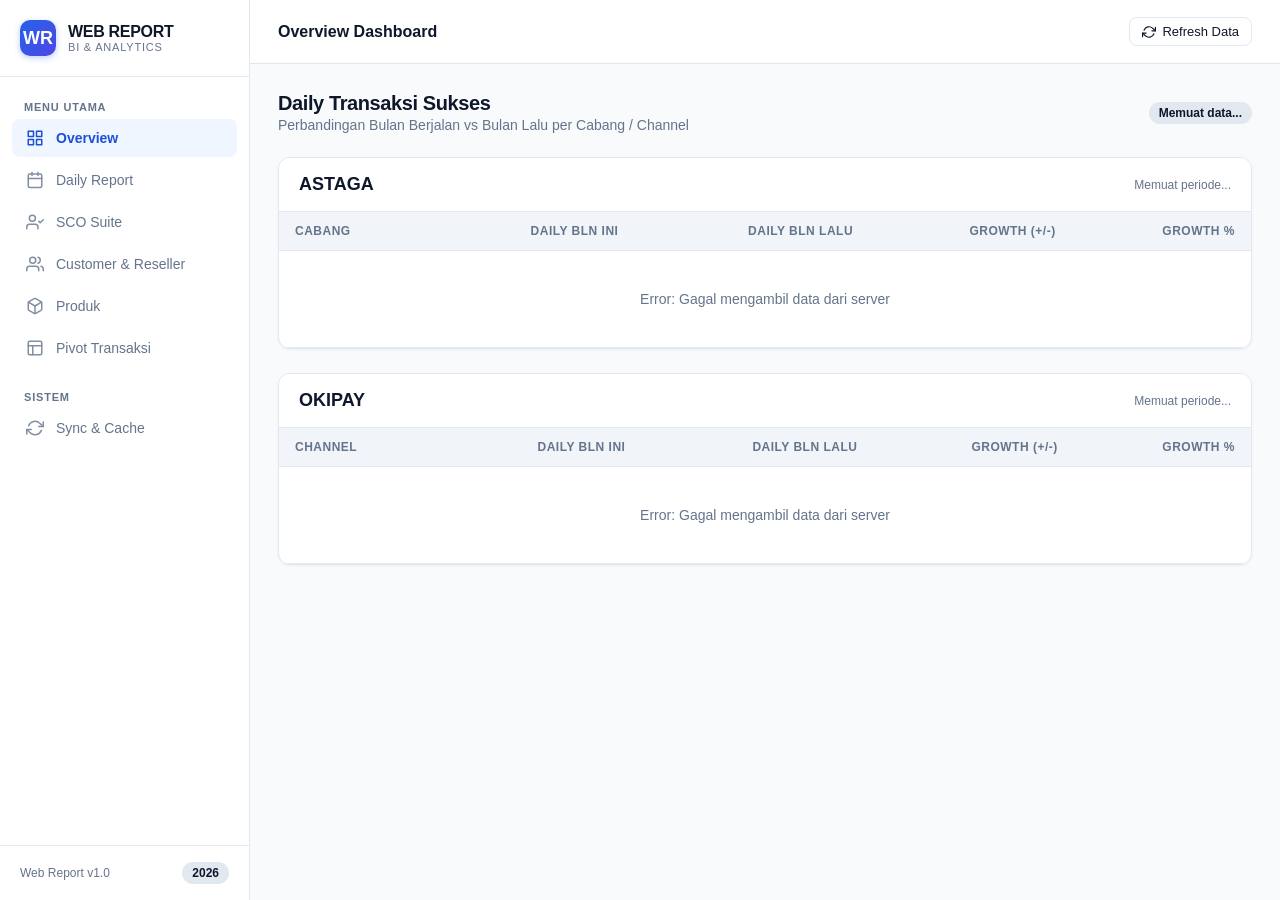
==== templates/shell.html @ fde055f7 "feat: initial commit web report BI core engines and UI" ====
<!DOCTYPE html>
<html lang="id">
<head>
  <meta charset="UTF-8">
  <meta name="viewport" content="width=device-width, initial-scale=1.0">
  <title>Web Report</title>
  <link rel="stylesheet" href="/static/css/app.css">
  <script src="/static/js/chart.min.js"></script>
  <script src="/static/js/html2canvas.min.js"></script>
</head>
<body>

  <!-- SIDEBAR NAVIGATION -->
  <aside id="sidebar">
    <div class="brand-header">
      <div class="brand-icon">WR</div>
      <div>
        <div class="brand-title">WEB REPORT</div>
        <div class="brand-subtitle">BI &amp; Analytics</div>
      </div>
    </div>

    <ul class="nav-menu">
      <li class="nav-label">Menu Utama</li>
      <li class="nav-item">
        <a href="#overview" class="nav-link active">
          <svg viewBox="0 0 24 24" fill="none" stroke="currentColor" stroke-width="2" stroke-linecap="round" stroke-linejoin="round">
            <rect x="3" y="3" width="7" height="7"></rect>
            <rect x="14" y="3" width="7" height="7"></rect>
            <rect x="14" y="14" width="7" height="7"></rect>
            <rect x="3" y="14" width="7" height="7"></rect>
          </svg>
          Overview
        </a>
      </li>
      <li class="nav-item">
        <a href="#daily" class="nav-link">
          <svg viewBox="0 0 24 24" fill="none" stroke="currentColor" stroke-width="2" stroke-linecap="round" stroke-linejoin="round">
            <rect x="3" y="4" width="18" height="18" rx="2" ry="2"></rect>
            <line x1="16" y1="2" x2="16" y2="6"></line>
            <line x1="8" y1="2" x2="8" y2="6"></line>
            <line x1="3" y1="10" x2="21" y2="10"></line>
          </svg>
          Daily Report
        </a>
      </li>
      <li class="nav-item">
        <a href="#sco" class="nav-link">
          <svg viewBox="0 0 24 24" fill="none" stroke="currentColor" stroke-width="2" stroke-linecap="round" stroke-linejoin="round">
            <path d="M16 21v-2a4 4 0 0 0-4-4H5a4 4 0 0 0-4 4v2"></path>
            <circle cx="8.5" cy="7" r="4"></circle>
            <polyline points="17 11 19 13 23 9"></polyline>
          </svg>
          SCO Suite
        </a>
      </li>
      <li class="nav-item">
        <a href="#reseller" class="nav-link">
          <svg viewBox="0 0 24 24" fill="none" stroke="currentColor" stroke-width="2" stroke-linecap="round" stroke-linejoin="round">
            <path d="M17 21v-2a4 4 0 0 0-4-4H5a4 4 0 0 0-4 4v2"></path>
            <circle cx="9" cy="7" r="4"></circle>
            <path d="M23 21v-2a4 4 0 0 0-3-3.87"></path>
            <path d="M16 3.13a4 4 0 0 1 0 7.75"></path>
          </svg>
          Customer &amp; Reseller
        </a>
      </li>
      <li class="nav-item">
        <a href="#produk" class="nav-link">
          <svg viewBox="0 0 24 24" fill="none" stroke="currentColor" stroke-width="2" stroke-linecap="round" stroke-linejoin="round">
            <path d="M21 16V8a2 2 0 0 0-1-1.73l-7-4a2 2 0 0 0-2 0l-7 4A2 2 0 0 0 3 8v8a2 2 0 0 0 1 1.73l7 4a2 2 0 0 0 2 0l7-4A2 2 0 0 0 21 16z"></path>
            <polyline points="3.27 6.96 12 12.01 20.73 6.96"></polyline>
            <line x1="12" y1="22.08" x2="12" y2="12"></line>
          </svg>
          Produk
        </a>
      </li>
      <li class="nav-item">
        <a href="#transaksi" class="nav-link">
          <svg viewBox="0 0 24 24" fill="none" stroke="currentColor" stroke-width="2" stroke-linecap="round" stroke-linejoin="round">
            <rect x="3" y="3" width="18" height="18" rx="2" ry="2"></rect>
            <line x1="3" y1="9" x2="21" y2="9"></line>
            <line x1="9" y1="21" x2="9" y2="9"></line>
          </svg>
          Pivot Transaksi
        </a>
      </li>

      <li class="nav-label" style="margin-top: 16px;">Sistem</li>
      <li class="nav-item">
        <a href="#settings" class="nav-link">
          <svg viewBox="0 0 24 24" fill="none" stroke="currentColor" stroke-width="2" stroke-linecap="round" stroke-linejoin="round">
            <polyline points="23 4 23 10 17 10"></polyline>
            <polyline points="1 20 1 14 7 14"></polyline>
            <path d="M3.51 9a9 9 0 0 1 14.85-3.36L23 10M1 14l4.64 4.36A9 9 0 0 0 20.49 15"></path>
          </svg>
          Sync &amp; Cache
        </a>
      </li>
    </ul>

    <div class="sidebar-footer">
      <span>Web Report v1.0</span>
      <span class="badge">2026</span>
    </div>
  </aside>

  <!-- MAIN WRAPPER -->
  <div id="main-wrapper">
    <header id="topbar">
      <div class="page-breadcrumb" id="page-title">Overview Dashboard</div>
      <div class="topbar-actions">
        <button onclick="navigate()" style="background: none; border: 1px solid var(--surface-border); padding: 6px 12px; border-radius: 8px; color: var(--text-main); font-size: 13px; font-weight: 500; cursor: pointer; display: flex; align-items: center; gap: 6px;">
          <svg width="14" height="14" viewBox="0 0 24 24" fill="none" stroke="currentColor" stroke-width="2" stroke-linecap="round" stroke-linejoin="round">
            <polyline points="23 4 23 10 17 10"></polyline>
            <polyline points="1 20 1 14 7 14"></polyline>
            <path d="M3.51 9a9 9 0 0 1 14.85-3.36L23 10M1 14l4.64 4.36A9 9 0 0 0 20.49 15"></path>
          </svg>
          Refresh Data
        </button>
      </div>
    </header>

    <main id="content-area">
      <!-- Dinamis di-load oleh app.js -->
    </main>
  </div>

  <script src="/static/js/app.js?v=2"></script>
</body>
</html>
---- static/css/app.css ----
/* app.css — Global Styles & Layout Shell */
:root {
  --bg: #f8fafc;
  --surface: #ffffff;
  --surface-border: #e2e8f0;
  --text-main: #0f172a;
  --text-muted: #64748b;
  --primary: #2563eb;
  --primary-hover: #1d4ed8;
  --primary-light: #eff6ff;
  --sidebar-bg: #ffffff;
  --sidebar-border: #e2e8f0;
  --sidebar-active: #eff6ff;
  --sidebar-active-text: #1d4ed8;
  --table-header: #f1f5f9;
  --table-hover: #f8fafc;
  --table-total: #f1f5f9;
  --positive: #16a34a;
  --positive-bg: #dcfce7;
  --negative: #dc2626;
  --negative-bg: #fee2e2;
  --badge-bg: #e2e8f0;
  --sidebar-width: 250px;
}

@media (prefers-color-scheme: dark) {
  :root {
    --bg: #0b1120;
    --surface: #1e293b;
    --surface-border: #334155;
    --text-main: #f1f5f9;
    --text-muted: #94a3b8;
    --primary: #3b82f6;
    --primary-hover: #60a5fa;
    --primary-light: #1e3a8a33;
    --sidebar-bg: #0f172a;
    --sidebar-border: #1e293b;
    --sidebar-active: #1e3a8a44;
    --sidebar-active-text: #93c5fd;
    --table-header: #0f172a;
    --table-hover: #1e293b88;
    --table-total: #0f172a;
    --positive: #4ade80;
    --positive-bg: #14532d44;
    --negative: #f87171;
    --negative-bg: #7f1d1d44;
    --badge-bg: #334155;
  }
}

* {
  box-sizing: border-box;
  margin: 0;
  padding: 0;
}

body {
  font-family: -apple-system, BlinkMacSystemFont, "Segoe UI", Roboto, Helvetica, Arial, sans-serif;
  background-color: var(--bg);
  color: var(--text-main);
  min-height: 100vh;
  display: flex;
}

/* ─── SIDEBAR ────────────────────────────────────────────── */
#sidebar {
  width: var(--sidebar-width);
  background: var(--sidebar-bg);
  border-right: 1px solid var(--sidebar-border);
  height: 100vh;
  position: fixed;
  top: 0;
  left: 0;
  display: flex;
  flex-direction: column;
  z-index: 50;
  transition: transform 0.2s ease;
}

.brand-header {
  padding: 20px;
  border-bottom: 1px solid var(--sidebar-border);
  display: flex;
  align-items: center;
  gap: 12px;
}

.brand-icon {
  width: 36px;
  height: 36px;
  background: linear-gradient(135deg, var(--primary), #4f46e5);
  border-radius: 10px;
  display: flex;
  align-items: center;
  justify-content: center;
  color: #ffffff;
  font-weight: 800;
  font-size: 18px;
  box-shadow: 0 2px 6px rgba(37, 99, 235, 0.3);
}

.brand-title {
  font-size: 16px;
  font-weight: 700;
  letter-spacing: -0.3px;
}

.brand-subtitle {
  font-size: 11px;
  color: var(--text-muted);
  text-transform: uppercase;
  letter-spacing: 0.8px;
}

.nav-menu {
  flex: 1;
  padding: 16px 12px;
  list-style: none;
  overflow-y: auto;
}

.nav-label {
  font-size: 11px;
  font-weight: 700;
  color: var(--text-muted);
  text-transform: uppercase;
  letter-spacing: 0.8px;
  padding: 8px 12px 6px 12px;
}

.nav-item {
  margin-bottom: 4px;
}

.nav-link {
  display: flex;
  align-items: center;
  gap: 12px;
  padding: 10px 14px;
  border-radius: 8px;
  color: var(--text-muted);
  text-decoration: none;
  font-size: 14px;
  font-weight: 500;
  transition: all 0.15s ease;
}

.nav-link:hover {
  background: var(--table-header);
  color: var(--text-main);
}

.nav-link.active {
  background: var(--sidebar-active);
  color: var(--sidebar-active-text);
  font-weight: 600;
}

.nav-link svg {
  width: 18px;
  height: 18px;
  flex-shrink: 0;
  opacity: 0.8;
}

.nav-link.active svg {
  opacity: 1;
  stroke: var(--sidebar-active-text);
}

.sidebar-footer {
  padding: 16px 20px;
  border-top: 1px solid var(--sidebar-border);
  font-size: 12px;
  color: var(--text-muted);
  display: flex;
  justify-content: space-between;
  align-items: center;
}

/* ─── MAIN CONTENT AREA ──────────────────────────────────── */
#main-wrapper {
  margin-left: var(--sidebar-width);
  flex: 1;
  min-height: 100vh;
  display: flex;
  flex-direction: column;
}

#topbar {
  height: 64px;
  background: var(--surface);
  border-bottom: 1px solid var(--surface-border);
  display: flex;
  align-items: center;
  justify-content: space-between;
  padding: 0 28px;
  position: sticky;
  top: 0;
  z-index: 40;
}

.page-breadcrumb {
  font-size: 16px;
  font-weight: 600;
}

.topbar-actions {
  display: flex;
  align-items: center;
  gap: 12px;
}

#content-area {
  padding: 28px;
  flex: 1;
}

/* ─── COMPONENTS ─────────────────────────────────────────── */
.badge {
  display: inline-flex;
  align-items: center;
  padding: 4px 10px;
  font-size: 12px;
  font-weight: 600;
  border-radius: 9999px;
  background-color: var(--badge-bg);
  color: var(--text-main);
}

.grid-cards {
  display: grid;
  grid-template-columns: repeat(auto-fit, minmax(520px, 1fr));
  gap: 24px;
}

@media (max-width: 768px) {
  #sidebar {
    transform: translateX(-100%);
  }
  #sidebar.open {
    transform: translateX(0);
  }
  #main-wrapper {
    margin-left: 0;
  }
  .grid-cards {
    grid-template-columns: 1fr;
  }
}

.card {
  background: var(--surface);
  border: 1px solid var(--surface-border);
  border-radius: 12px;
  overflow: hidden;
  box-shadow: 0 1px 3px rgba(0,0,0,0.05);
}

.card-header {
  padding: 16px 20px;
  border-bottom: 1px solid var(--surface-border);
  display: flex;
  justify-content: space-between;
  align-items: center;
  background: var(--surface);
}

.card-header h2 {
  font-size: 18px;
  font-weight: 700;
}

.card-meta {
  font-size: 12px;
  color: var(--text-muted);
}

.table-container {
  width: 100%;
  overflow-x: auto;
}

table {
  width: 100%;
  border-collapse: collapse;
  text-align: left;
  font-size: 14px;
}

th {
  background: var(--table-header);
  color: var(--text-muted);
  font-weight: 600;
  font-size: 12px;
  text-transform: uppercase;
  letter-spacing: 0.5px;
  padding: 12px 16px;
  border-bottom: 1px solid var(--surface-border);
}

td {
  padding: 12px 16px;
  border-bottom: 1px solid var(--surface-border);
}

tr:hover td {
  background-color: var(--table-hover);
}

.text-right { text-align: right; }
.text-center { text-align: center; }
.font-semibold { font-weight: 600; }

tr.total-row {
  background-color: var(--table-total);
  font-weight: 700;
  border-top: 2px solid var(--surface-border);
}

.pill {
  display: inline-block;
  padding: 2px 8px;
  border-radius: 6px;
  font-size: 12px;
  font-weight: 600;
}

.pill.positive {
  color: var(--positive);
  background-color: var(--positive-bg);
}

.pill.negative {
  color: var(--negative);
  background-color: var(--negative-bg);
}

.loader {
  text-align: center;
  padding: 40px;
  color: var(--text-muted);
  font-size: 14px;
}

.placeholder-card {
  padding: 60px 20px;
  text-align: center;
  color: var(--text-muted);
}
.placeholder-card h3 {
  font-size: 18px;
  color: var(--text-main);
  margin-bottom: 8px;
}
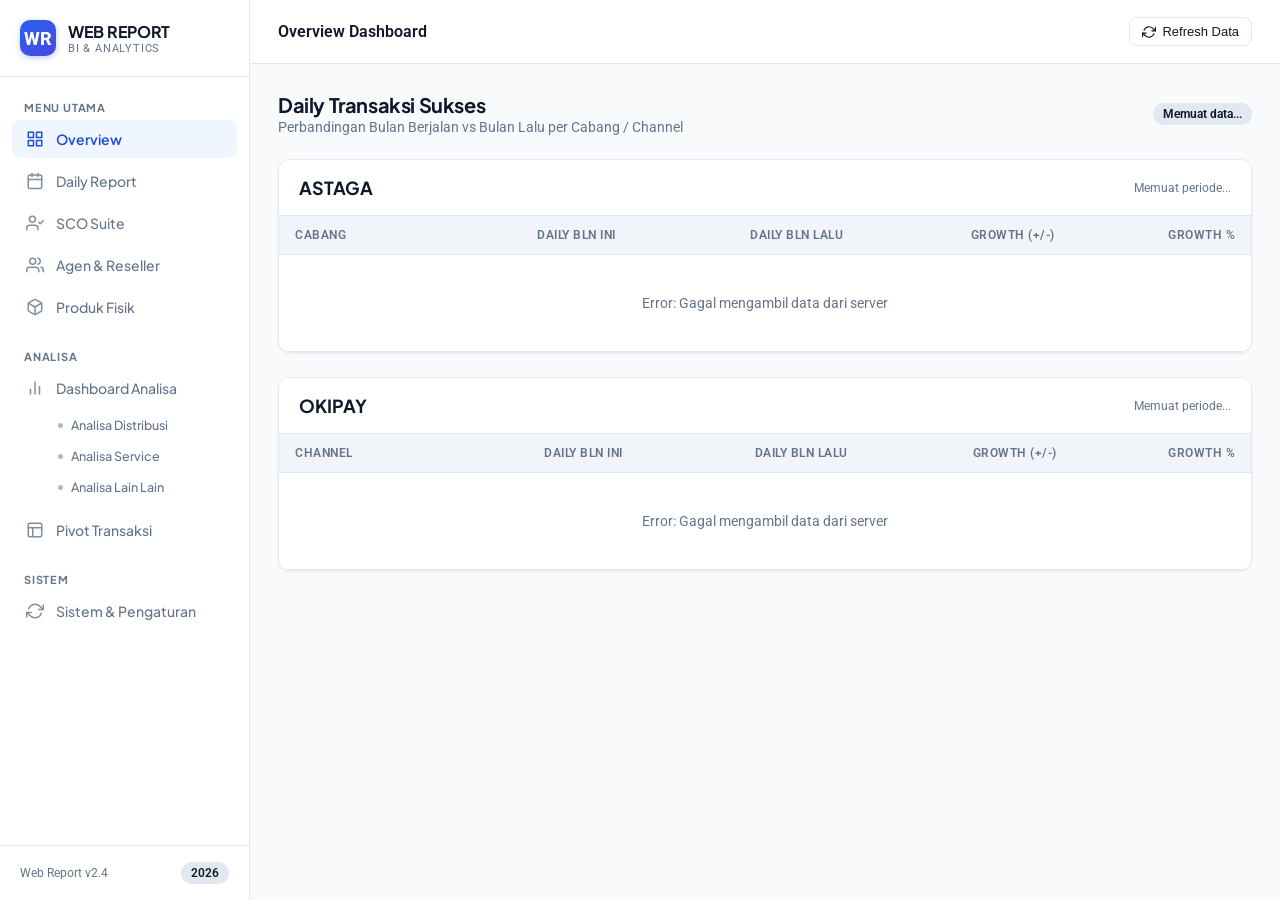
==== commit 4f78f800: "feat: complete all modules v2.4 (Dashboard Analisa, Sistem & Settings, Agen, Fisik, SCO, Reseller wi" ====
--- a/templates/shell.html
+++ b/templates/shell.html
@@ -4,9 +4,21 @@
   <meta charset="UTF-8">
   <meta name="viewport" content="width=device-width, initial-scale=1.0">
   <title>Web Report</title>
+  <link rel="preconnect" href="https://fonts.googleapis.com">
+  <link rel="preconnect" href="https://fonts.gstatic.com" crossorigin>
+  <link href="https://fonts.googleapis.com/css2?family=Plus+Jakarta+Sans:wght@500;600;700;800&family=Roboto:ital,wght@0,300;0,400;0,500;0,700;1,400&family=Roboto+Mono:wght@400;500;600&display=swap" rel="stylesheet">
   <link rel="stylesheet" href="/static/css/app.css">
+  <script>
+    (function() {
+      var savedTheme = localStorage.getItem('theme_preference');
+      if (savedTheme === 'dark' || savedTheme === 'light') {
+        document.documentElement.setAttribute('data-theme', savedTheme);
+      }
+    })();
+  </script>
   <script src="/static/js/chart.min.js"></script>
   <script src="/static/js/html2canvas.min.js"></script>
+  <script src="/static/js/xlsx.full.min.js"></script>
 </head>
 <body>
 
@@ -55,14 +67,14 @@
         </a>
       </li>
       <li class="nav-item">
-        <a href="#reseller" class="nav-link">
+        <a href="#reseller" class="nav-link" id="nav-agen-reseller">
           <svg viewBox="0 0 24 24" fill="none" stroke="currentColor" stroke-width="2" stroke-linecap="round" stroke-linejoin="round">
             <path d="M17 21v-2a4 4 0 0 0-4-4H5a4 4 0 0 0-4 4v2"></path>
             <circle cx="9" cy="7" r="4"></circle>
             <path d="M23 21v-2a4 4 0 0 0-3-3.87"></path>
             <path d="M16 3.13a4 4 0 0 1 0 7.75"></path>
           </svg>
-          Customer &amp; Reseller
+          Agen &amp; Reseller
         </a>
       </li>
       <li class="nav-item">
@@ -72,8 +84,37 @@
             <polyline points="3.27 6.96 12 12.01 20.73 6.96"></polyline>
             <line x1="12" y1="22.08" x2="12" y2="12"></line>
           </svg>
-          Produk
+          Produk Fisik
         </a>
+      </li>
+
+      <li class="nav-label" style="margin-top: 16px;">Analisa</li>
+      <li class="nav-item">
+        <a href="#analisa" class="nav-link" id="nav-analisa-main">
+          <svg viewBox="0 0 24 24" fill="none" stroke="currentColor" stroke-width="2" stroke-linecap="round" stroke-linejoin="round">
+            <line x1="18" y1="20" x2="18" y2="10"></line>
+            <line x1="12" y1="20" x2="12" y2="4"></line>
+            <line x1="6" y1="20" x2="6" y2="14"></line>
+          </svg>
+          Dashboard Analisa
+        </a>
+        <ul class="nav-sub-menu" id="sub-menu-analisa">
+          <li>
+            <a href="#analisa-distribusi" class="nav-sub-link" id="sub-nav-distribusi" title="Relasi trx &amp; customer by year by month">
+              Analisa Distribusi
+            </a>
+          </li>
+          <li>
+            <a href="#analisa-service" class="nav-sub-link" id="sub-nav-service" title="Relasi trx &amp; product by year by month">
+              Analisa Service
+            </a>
+          </li>
+          <li>
+            <a href="#analisa-lain" class="nav-sub-link" id="sub-nav-lain" title="Analisa lain-lain">
+              Analisa Lain Lain
+            </a>
+          </li>
+        </ul>
       </li>
       <li class="nav-item">
         <a href="#transaksi" class="nav-link">
@@ -94,13 +135,13 @@
             <polyline points="1 20 1 14 7 14"></polyline>
             <path d="M3.51 9a9 9 0 0 1 14.85-3.36L23 10M1 14l4.64 4.36A9 9 0 0 0 20.49 15"></path>
           </svg>
-          Sync &amp; Cache
+          Sistem &amp; Pengaturan
         </a>
       </li>
     </ul>
 
     <div class="sidebar-footer">
-      <span>Web Report v1.0</span>
+      <span>Web Report v2.4</span>
       <span class="badge">2026</span>
     </div>
   </aside>
@@ -126,6 +167,6 @@
     </main>
   </div>
 
-  <script src="/static/js/app.js?v=2"></script>
+  <script src="/static/js/app.js?v=6"></script>
 </body>
 </html>
--- a/static/css/app.css
+++ b/static/css/app.css
@@ -1,5 +1,8 @@
 /* app.css — Global Styles & Layout Shell */
 :root {
+  --font-sans: 'Roboto', -apple-system, BlinkMacSystemFont, 'Segoe UI', Arial, sans-serif;
+  --font-heading: 'Plus Jakarta Sans', 'Google Sans', 'Roboto', sans-serif;
+  --font-mono: 'Roboto Mono', 'JetBrains Mono', monospace;
   --bg: #f8fafc;
   --surface: #ffffff;
   --surface-border: #e2e8f0;
@@ -24,7 +27,7 @@
 }
 
 @media (prefers-color-scheme: dark) {
-  :root {
+  :root:not([data-theme="light"]) {
     --bg: #0b1120;
     --surface: #1e293b;
     --surface-border: #334155;
@@ -48,6 +51,52 @@
   }
 }
 
+html[data-theme="dark"] {
+  --bg: #0b1120;
+  --surface: #1e293b;
+  --surface-border: #334155;
+  --text-main: #f1f5f9;
+  --text-muted: #94a3b8;
+  --primary: #3b82f6;
+  --primary-hover: #60a5fa;
+  --primary-light: #1e3a8a33;
+  --sidebar-bg: #0f172a;
+  --sidebar-border: #1e293b;
+  --sidebar-active: #1e3a8a44;
+  --sidebar-active-text: #93c5fd;
+  --table-header: #0f172a;
+  --table-hover: #1e293b88;
+  --table-total: #0f172a;
+  --positive: #4ade80;
+  --positive-bg: #14532d44;
+  --negative: #f87171;
+  --negative-bg: #7f1d1d44;
+  --badge-bg: #334155;
+}
+
+html[data-theme="light"] {
+  --bg: #f8fafc;
+  --surface: #ffffff;
+  --surface-border: #e2e8f0;
+  --text-main: #0f172a;
+  --text-muted: #64748b;
+  --primary: #2563eb;
+  --primary-hover: #1d4ed8;
+  --primary-light: #eff6ff;
+  --sidebar-bg: #ffffff;
+  --sidebar-border: #e2e8f0;
+  --sidebar-active: #eff6ff;
+  --sidebar-active-text: #1d4ed8;
+  --table-header: #f1f5f9;
+  --table-hover: #f8fafc;
+  --table-total: #f1f5f9;
+  --positive: #16a34a;
+  --positive-bg: #dcfce7;
+  --negative: #dc2626;
+  --negative-bg: #fee2e2;
+  --badge-bg: #e2e8f0;
+}
+
 * {
   box-sizing: border-box;
   margin: 0;
@@ -55,11 +104,21 @@
 }
 
 body {
-  font-family: -apple-system, BlinkMacSystemFont, "Segoe UI", Roboto, Helvetica, Arial, sans-serif;
+  font-family: var(--font-sans);
   background-color: var(--bg);
   color: var(--text-main);
   min-height: 100vh;
   display: flex;
+  -webkit-font-smoothing: antialiased;
+  -moz-osx-font-smoothing: grayscale;
+}
+
+h1, h2, h3, h4, h5, h6, .brand-title, .nav-item, .nav-label {
+  font-family: var(--font-heading);
+}
+
+.font-mono, td.num, .badge-mono {
+  font-family: var(--font-mono);
 }
 
 /* ─── SIDEBAR ────────────────────────────────────────────── */
@@ -166,6 +225,60 @@
 .nav-link.active svg {
   opacity: 1;
   stroke: var(--sidebar-active-text);
+}
+
+.nav-sub-menu {
+  list-style: none;
+  padding: 4px 0 6px 36px;
+  display: flex;
+  flex-direction: column;
+  gap: 3px;
+}
+
+.nav-sub-link {
+  display: flex;
+  align-items: center;
+  gap: 8px;
+  padding: 6px 10px;
+  border-radius: 6px;
+  color: var(--text-muted);
+  text-decoration: none;
+  font-size: 12.5px;
+  font-weight: 500;
+  transition: all 0.15s ease;
+  position: relative;
+}
+
+.nav-sub-link::before {
+  content: '';
+  width: 5px;
+  height: 5px;
+  border-radius: 50%;
+  background: var(--text-muted);
+  opacity: 0.5;
+  transition: all 0.15s ease;
+}
+
+.nav-sub-link:hover {
+  background: var(--table-header);
+  color: var(--text-main);
+}
+
+.nav-sub-link:hover::before {
+  background: var(--primary);
+  opacity: 1;
+}
+
+.nav-sub-link.active {
+  color: var(--primary);
+  font-weight: 700;
+  background: rgba(2, 132, 199, 0.08);
+}
+
+.nav-sub-link.active::before {
+  background: var(--primary);
+  opacity: 1;
+  transform: scale(1.4);
 }
 
 .sidebar-footer {
